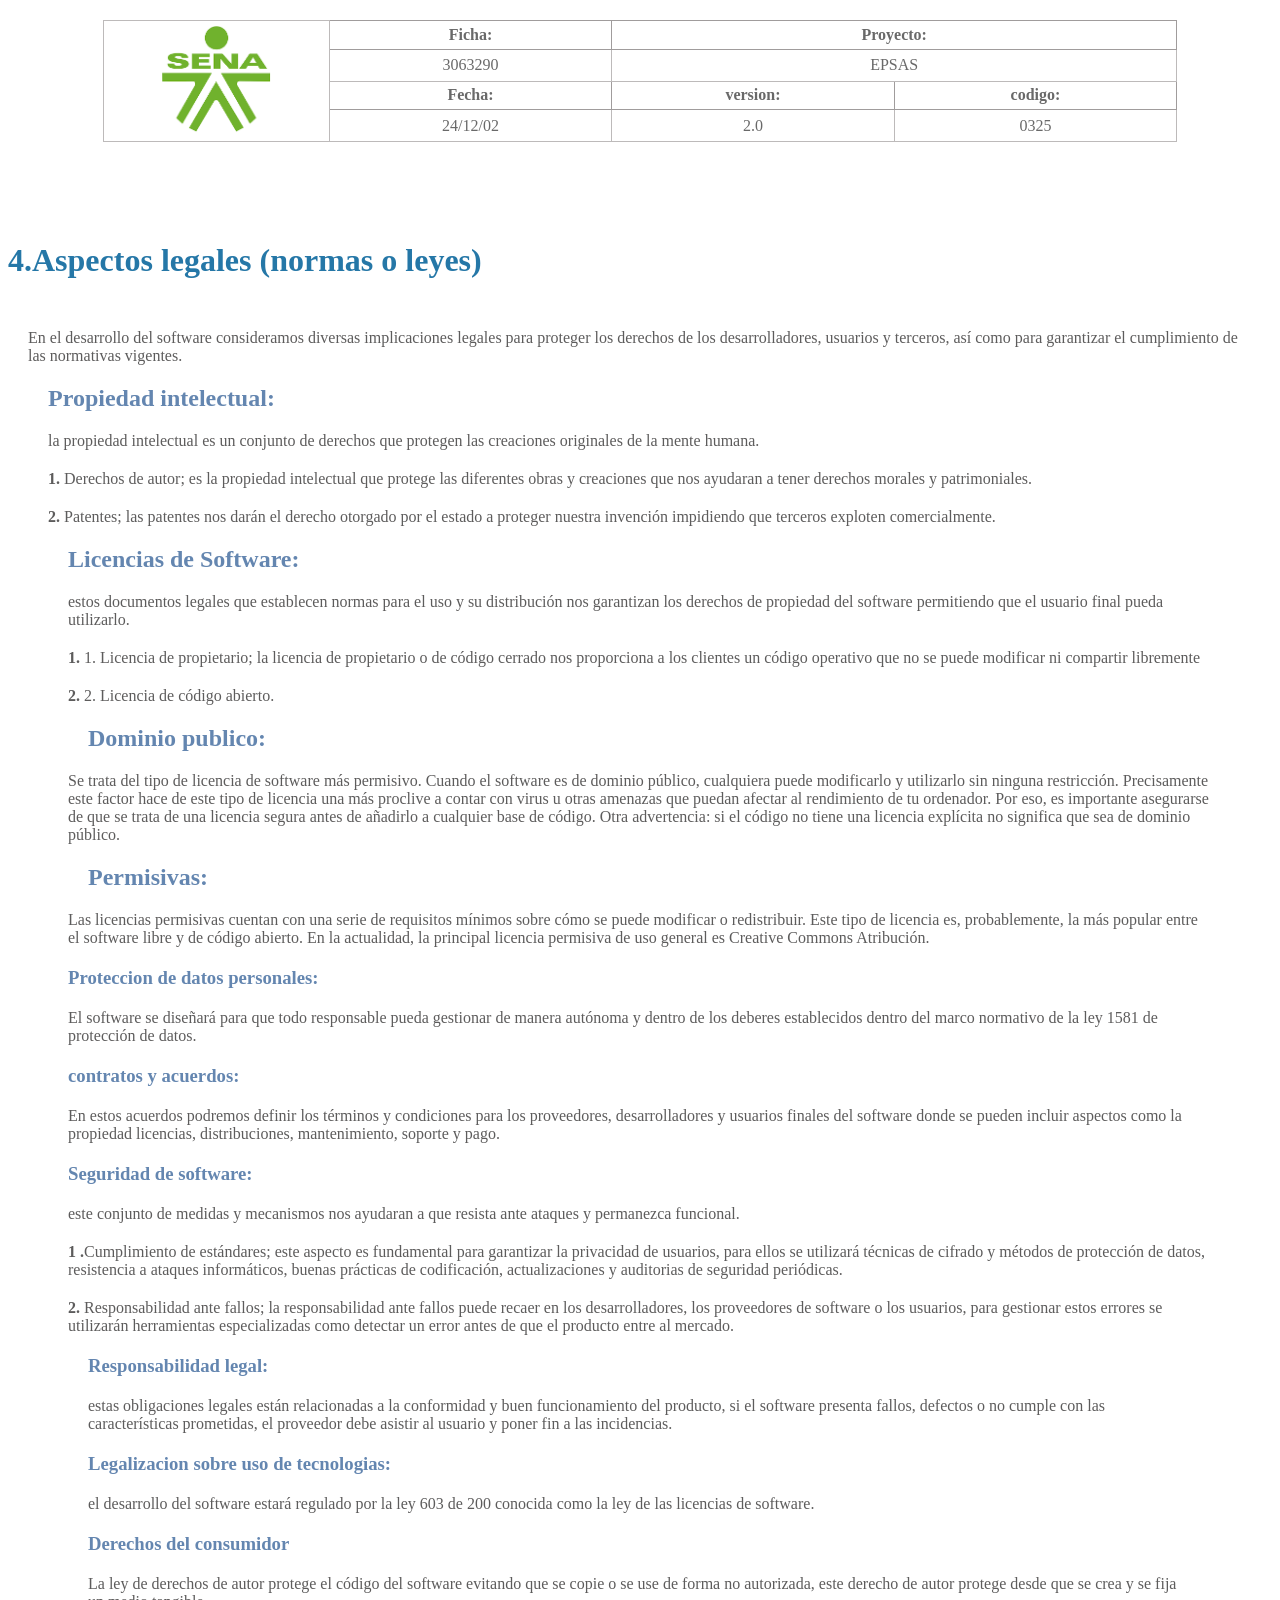
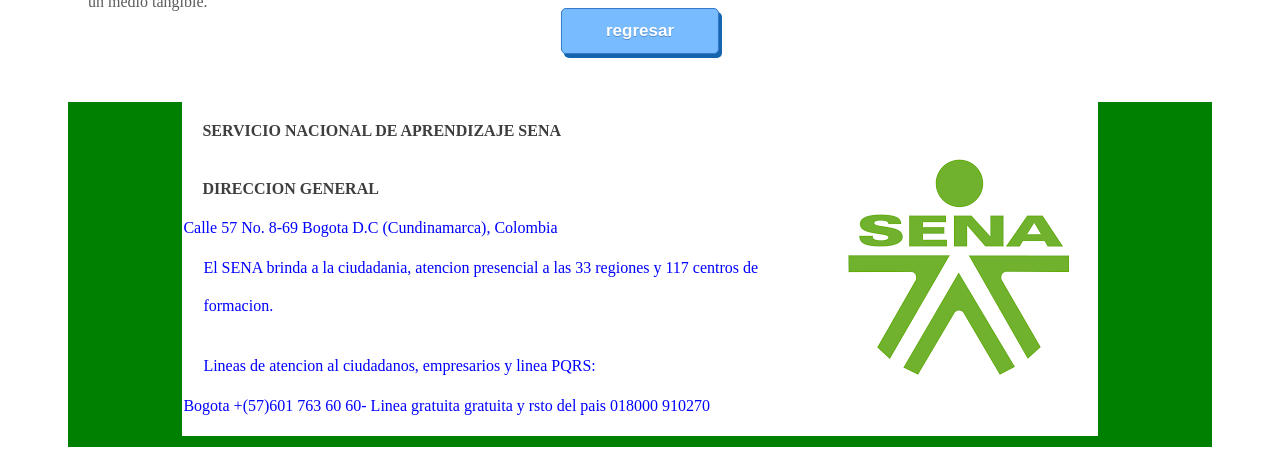
==== aspectoslegales.html @ b5455aeb "esta es mi primera vez usando GitHub" ====
<!DOCTYPE html>
<html lang="en">
<head>
    <meta charset="UTF-8">
    <meta name="viewport" content="width=device-width, initial-scale=1.0">
    <title>Aspectoslegales</title>
    <link rel="stylesheet" href="css/cabeza.css">
</head>
<body>
    <table class="spec-table">
        <tr>
            <td rowspan="4" class="logo">
                <img style="width: 110px;"src="/static/images.png" alt="Logo SENA">
                
            </td>
            <th>Ficha:</th>
            
            <th colspan="2">Proyecto:</th>
           
        </tr>
        <tr>
            <td>3063290</td>
            <td colspan="2">EPSAS</td>
        </tr>
        <tr>
            <th>Fecha:</th>
            <th>version:</th>
            <th>codigo:</th>
        </tr>
        <tr>
            <td>24/12/02</td>
            <td>2.0</td>
            <td>0325</td>
        </tr>
    
</table>

    <link rel="stylesheet" href="css/styles.css">

    <h1 class="h1">4.Aspectos legales (normas o leyes)</h1>
    <div>
         En el desarrollo del software consideramos diversas implicaciones legales para proteger los derechos de los desarrolladores, usuarios y terceros, así como para garantizar el cumplimiento de las normativas vigentes.
     </div>
     <div>
        <h2>Propiedad intelectual:</h2>
        <div>
            la propiedad intelectual es un conjunto de derechos que protegen las creaciones originales de la mente humana.
        </div>
     <div>
        <b>1. </b>Derechos de autor; es la propiedad intelectual que protege las diferentes obras y creaciones que nos ayudaran a tener derechos morales y patrimoniales.
     </div>
     <div>
        <b>2. </b>Patentes; las patentes nos darán el derecho otorgado por el estado a proteger nuestra invención impidiendo que terceros exploten comercialmente.  
     </div>
     <div>
        <h2>Licencias de Software:</h2>
        <div>
            estos documentos legales que establecen normas para el uso y su distribución nos garantizan los derechos de propiedad del software permitiendo que el usuario final pueda utilizarlo.
        </div>
     <div>
        <b>1. </b>1.	Licencia de propietario; la licencia de propietario o de código cerrado nos proporciona a los clientes un código operativo que no se puede modificar ni compartir libremente 
     </div>
     <div>
        <b>2. </b>2.	Licencia de código abierto.
     </div>
     <div>
        <h2>Dominio publico:</h2>
     </div>
     <div>
        Se trata del tipo de licencia de software más permisivo. Cuando el software es de dominio público, cualquiera puede modificarlo y utilizarlo sin ninguna restricción. Precisamente este factor hace de este tipo de licencia una más proclive a contar con virus u otras amenazas que puedan afectar al rendimiento de tu ordenador. Por eso, es importante asegurarse de que se trata de una licencia segura antes de añadirlo a cualquier base de código. Otra advertencia: si el código no tiene una licencia explícita no significa que sea de dominio público. 
     </div>
     <div>
        <h2>Permisivas:</h2>
     </div>
     <div>
        Las licencias permisivas cuentan con una serie de requisitos mínimos sobre cómo se puede modificar o redistribuir. Este tipo de licencia es, probablemente, la más popular entre el software libre y de código abierto. En la actualidad, la principal licencia permisiva de uso general es Creative Commons Atribución.
     </div>
     <div>
        <h3>Proteccion de datos personales:</h3>
     </div>
     <div>
        El software se diseñará para que todo responsable pueda gestionar de manera autónoma y dentro de los deberes establecidos dentro del marco normativo de la ley 1581 de protección de datos.
     </div>
     <div>
        <h3>contratos y acuerdos:</h3>
     </div>
     <div>
        En estos acuerdos podremos definir los términos y condiciones para los proveedores, desarrolladores y usuarios finales del software donde se pueden incluir aspectos como la propiedad licencias, distribuciones, mantenimiento, soporte y pago.
     </div>
     <div>
        <h3>Seguridad de software:</h3>
     </div>
     <div>
        este conjunto de medidas y mecanismos nos ayudaran a que resista ante ataques y permanezca funcional.
     </div>
     <div>
     <b>1 .</b>Cumplimiento de estándares; este aspecto es fundamental para garantizar la privacidad de usuarios, para ellos se utilizará técnicas de cifrado y métodos de protección de datos, resistencia a ataques informáticos, buenas prácticas de codificación, actualizaciones y auditorias de seguridad periódicas.
    </div>
    <div>
     <b>2. </b>Responsabilidad ante fallos; la responsabilidad ante fallos puede recaer en los desarrolladores, los proveedores de software o los usuarios, para gestionar estos errores se utilizarán herramientas especializadas como detectar un error antes de que el producto entre al mercado.
    </div>
     <div>
    <div>
        <h3>Responsabilidad legal:</h3>
    </div>
    <div>
        estas obligaciones legales están relacionadas a la conformidad y buen funcionamiento del producto, si el software presenta fallos, defectos o no cumple con las características prometidas, el proveedor debe asistir al usuario y poner fin a las incidencias.
    </div>
    <div>
        <h3>Legalizacion sobre uso de tecnologias:</h3>
    </div>
    <div>
        el desarrollo del software estará regulado por la ley 603 de 200 conocida como la ley de las licencias de software.
    </div>
    <div>
        <h3>Derechos del consumidor</h3>
    </div>
    <div>
        La ley de derechos de autor protege el código del software evitando que se copie o se use de forma no autorizada, este derecho de autor protege desde que se crea y se fija un medio tangible.
    </div>
        <a href="menu.html"> <button>regresar</button></a>

     </div>

</body>
<footer>
    <div class="foter">
        <table class="footer">
            
            <tr >
                <th>SERVICIO NACIONAL DE APRENDIZAJE SENA</th>
               <td rowspan="7"><img src="/static/images.png" alt=""></td>
            </tr>
            
            <tr>
                <th>DIRECCION GENERAL</th>
            </tr>
        
            <tr>
                <td>Calle 57 No. 8-69 Bogota D.C (Cundinamarca), Colombia</td>
            </tr>
            <tr>
                <td><p>El SENA brinda a la ciudadania, atencion presencial a las 33 regiones y 117 centros de</p>
                <p>  formacion.</p></td>
            </tr>
            <tr>
                <td><p>Lineas de atencion al ciudadanos, empresarios y linea PQRS:</p></td>
            </tr>
            <td>Bogota +(57)601 763 60 60- Linea gratuita gratuita y rsto del pais 018000 910270</td>
            <tr>
                <td>&nbsp</td>
                
            </tr>
            

        </table>
        
    </div>



</footer>

</html>
---- css/cabeza.css ----
.spec-table td {
            height:25px;
            width:20% ;
            text-align: center;
            border: 1px solid rgb(197, 195, 195);
            color: dimgrey;
        }
        
        
        .spec-table {
            width: 75%;
            height: 100px;
            border-collapse: collapse;
            border: 1px solid rgb(11, 11, 11);
            margin-left: auto;
            margin-right: auto;
        }
        .spec-table th {
            background-color: rgb(255, 255, 255);
            color: dimgrey;
        
            text-align: center;
            border: 1px solid rgb(199, 196, 196);
        }
        div {
            text-align:left;
            margin-top: 20px;
            margin-bottom: 100px;
        }
        table{
            border-collapse: collapse;
            border: 1px solid rgb(38, 36, 36);
            width: 85%;
            margin-bottom: 100px;
        }
        th {
            border: 1px solid rgb(241, 240, 240);
            background-color: rgb(87, 87, 83);
            color: rgb(249, 253, 249);
            
        }
        td {
            border: 1px solid rgb(153, 151, 151);
            text-align: center;
        }
        td{
            height:15px ;
        }
        .h1{
            text-align:left;
            margin-top: 50px;
            margin-bottom: 50px;
            color: rgb(37, 119, 167);

        
        

        }
        .footer th {
            background-color: white;
            text-align: left;color: rgb(62, 62, 62);
            border:0PX ;
            padding:20px ;        
        
        }
        .footer {
            width: 80%;
            margin-left:10% ;
            border: 0PX;
            
           
        }.footer td{
            background-color: white;
            text-align:left;color: blue;
            border:0PX ;
            padding:1px ;

            
        }
        .foter{
            background-color: rgb(59, 173, 59);
            height: 325px;
        }
        h2,h3 {
            color: rgb(69, 72, 134);
        }
        .footer2 {
            background-color: rgb(58, 58, 181);
            
        }
        .foter2{
            border: 100px;
            width: 50%;
            margin-top: 50px;
          
        }

     
 button  { 
     box-shadow: 3px 4px 0px 0px #1564ad;
     background-color: #79bbff;
     border-radius: 5px;
     border:1px solid #337bca;
     display: inline-block;
     cursor: pointer;
     color: #ffffff;
     font-family: Arial;
     font-size: 17px;
     font-weight: bold;
     padding: 12px 44px;
     text-decoration:none;
     text-shadow: 0px 1px 0px #528ecc;
   
 }
 .elboton:hover{
     background-color: #378de5;
 }
 .elboton:active{
     position: relative;
     top: 1px;
 }
 button{
    position: relative;
    top: 50%;
    left: 50%;
    transform: translate(-50%,-50%);
}
---- css/styles.css ----
.spec-table td {
    height:25px;
    width:20% ;
    text-align: center;
    border: 1px solid rgb(189, 186, 186);
}


.spec-table {
    width: 85%;
    height: 100px;
    border-collapse: collapse;
    border: 1px solid rgb(169, 163, 163);
    margin-left: auto;
    margin-right: auto;
}
.spec-table th {
    background-color: white;

    text-align: center;
    border: 1px solid rgb(160, 156, 156);
}

header {
    text-align: center;
    
}
table {
    width: 90%;
    border-collapse: collapse;
    margin-right: auto;
    margin-top: 20px;
    
    
}
th {
    background-color: #c1bdbd;
    width: 25%;
}
td, th {
    text-align: left;
    padding: 3px;
}
table, th, td {
    border: 2px solid rgb(78, 75, 75);
}
.footer th {
    background-color: white;
    text-align: left;
    border:0PX ;
    padding:20px ; 
    width: auto;       

}
.footer {
    width: 80%;
    margin-left:10% ;
    border: 0PX;
    margin-top: 25px;
    
    
   
}.footer td{
    background-color: white;
    text-align:left;
    border:0PX ;
    padding:1px ;

    
}
.foter{
    background-color: green;
    height: 345px;
}
.parrafo{
    margin-bottom: 15px;
    color: dimgray;
}
h2,h3 {
    color: rgb(100, 134, 176);
}




div , p , h2{
    margin: 20px 20px  20px 20px;
}

div,.parrafos2{
    color: rgb(93, 92, 92);
}

.videoportada{
    margin:1px 1px 80px 50px;
}

button  { 
    box-shadow: 3px 4px 0px 0px #1564ad;
    background-color: #79bbff;
    border-radius: 5px;
    border:1px solid #337bca;
    display: inline-block;
    cursor: pointer;
    color: #ffffff;
    font-family: Arial;
    font-size: 17px;
    font-weight: bold;
    padding: 12px 44px;
    text-decoration:none;
    text-shadow: 0px 1px 0px #528ecc;
  
}

.elboton:hover{
    background-color: #378de5;
}
.elboton:active{
    position: relative;
    top: 1px;
}
button{
    position: relative;
    top: 50%;
    left: 50%;
    transform: translate(-50%,-50%);
}
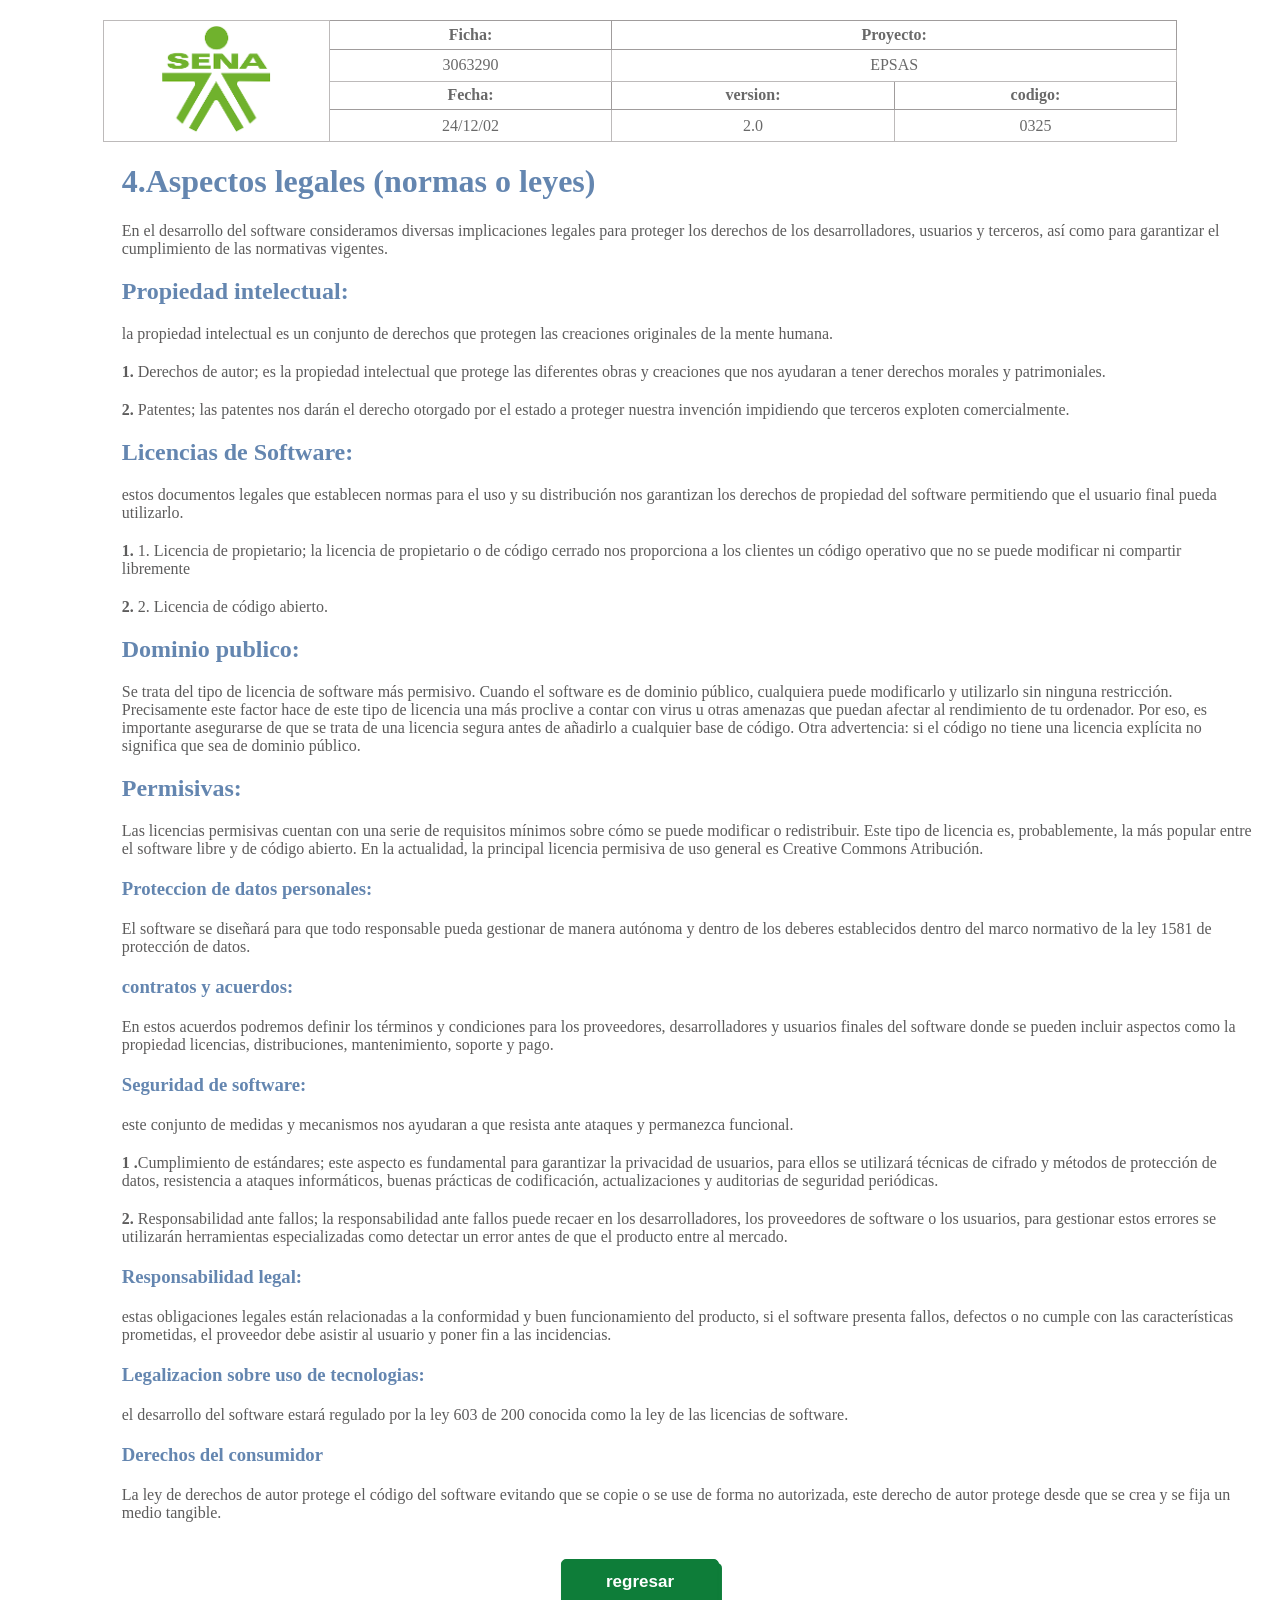
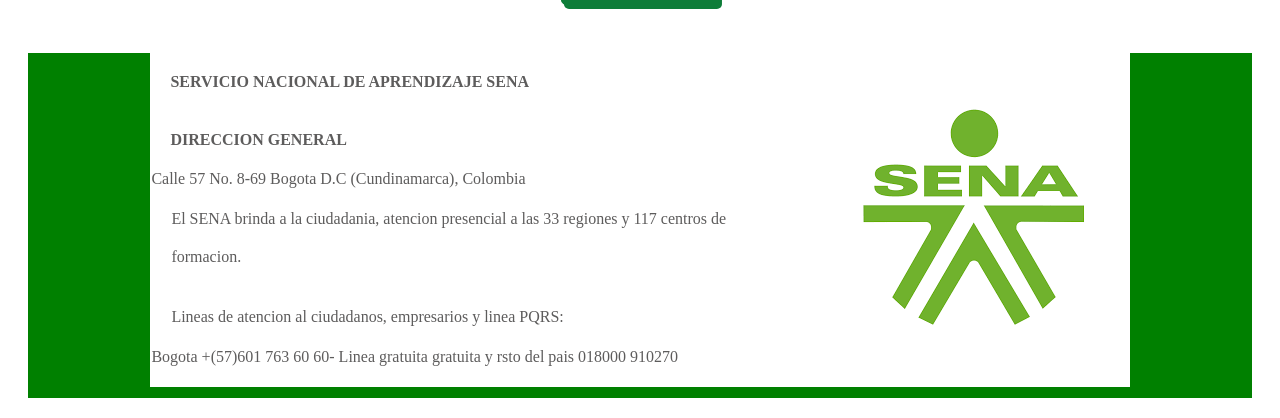
==== commit 4889efea: "cambios de texto e imagenes" ====
--- a/aspectoslegales.html
+++ b/aspectoslegales.html
@@ -35,92 +35,79 @@
     
 </table>
 
-    <link rel="stylesheet" href="css/styles.css">
+    
+<link rel="stylesheet" href="css/styles.css">
 
-    <h1 class="h1">4.Aspectos legales (normas o leyes)</h1>
-    <div>
+    <h1 class="h2">4.Aspectos legales (normas o leyes)</h1>
+
+    <div class="conte">
          En el desarrollo del software consideramos diversas implicaciones legales para proteger los derechos de los desarrolladores, usuarios y terceros, así como para garantizar el cumplimiento de las normativas vigentes.
-     </div>
-     <div>
-        <h2>Propiedad intelectual:</h2>
-        <div>
+    </div>
+        <h2 class="h2">Propiedad intelectual:</h2>
+ 
+    <div class="conte">
             la propiedad intelectual es un conjunto de derechos que protegen las creaciones originales de la mente humana.
-        </div>
-     <div>
+    </div>
+    <div class="conte">
         <b>1. </b>Derechos de autor; es la propiedad intelectual que protege las diferentes obras y creaciones que nos ayudaran a tener derechos morales y patrimoniales.
-     </div>
-     <div>
+    </div>
+    <div class="conte">
         <b>2. </b>Patentes; las patentes nos darán el derecho otorgado por el estado a proteger nuestra invención impidiendo que terceros exploten comercialmente.  
-     </div>
-     <div>
-        <h2>Licencias de Software:</h2>
-        <div>
+    </div>
+        <h2 class="h2">Licencias de Software:</h2>
+    <div class="conte">
             estos documentos legales que establecen normas para el uso y su distribución nos garantizan los derechos de propiedad del software permitiendo que el usuario final pueda utilizarlo.
-        </div>
-     <div>
+    </div>
+    <div class="conte">
         <b>1. </b>1.	Licencia de propietario; la licencia de propietario o de código cerrado nos proporciona a los clientes un código operativo que no se puede modificar ni compartir libremente 
-     </div>
-     <div>
+    </div>
+    <div class="conte">
         <b>2. </b>2.	Licencia de código abierto.
-     </div>
-     <div>
-        <h2>Dominio publico:</h2>
-     </div>
-     <div>
+    </div>
+        <h2 class="h2">Dominio publico:</h2>
+    <div class="conte ">
         Se trata del tipo de licencia de software más permisivo. Cuando el software es de dominio público, cualquiera puede modificarlo y utilizarlo sin ninguna restricción. Precisamente este factor hace de este tipo de licencia una más proclive a contar con virus u otras amenazas que puedan afectar al rendimiento de tu ordenador. Por eso, es importante asegurarse de que se trata de una licencia segura antes de añadirlo a cualquier base de código. Otra advertencia: si el código no tiene una licencia explícita no significa que sea de dominio público. 
-     </div>
-     <div>
-        <h2>Permisivas:</h2>
-     </div>
-     <div>
+    </div>
+        <h2 class="h2">Permisivas:</h2>
+    <div class="conte">
         Las licencias permisivas cuentan con una serie de requisitos mínimos sobre cómo se puede modificar o redistribuir. Este tipo de licencia es, probablemente, la más popular entre el software libre y de código abierto. En la actualidad, la principal licencia permisiva de uso general es Creative Commons Atribución.
-     </div>
-     <div>
-        <h3>Proteccion de datos personales:</h3>
-     </div>
-     <div>
+    </div>
+        <h3 class="h2">Proteccion de datos personales:</h3>
+    <div class="conte">
         El software se diseñará para que todo responsable pueda gestionar de manera autónoma y dentro de los deberes establecidos dentro del marco normativo de la ley 1581 de protección de datos.
-     </div>
-     <div>
-        <h3>contratos y acuerdos:</h3>
-     </div>
-     <div>
+    </div>
+        <h3 class="h2">contratos y acuerdos:</h3>
+    <div class="conte">
         En estos acuerdos podremos definir los términos y condiciones para los proveedores, desarrolladores y usuarios finales del software donde se pueden incluir aspectos como la propiedad licencias, distribuciones, mantenimiento, soporte y pago.
-     </div>
-     <div>
-        <h3>Seguridad de software:</h3>
-     </div>
-     <div>
+    </div>
+        <h3 class="h2">Seguridad de software:</h3>
+    <div class="conte">
         este conjunto de medidas y mecanismos nos ayudaran a que resista ante ataques y permanezca funcional.
-     </div>
-     <div>
+    </div>
+    <div class="conte">
      <b>1 .</b>Cumplimiento de estándares; este aspecto es fundamental para garantizar la privacidad de usuarios, para ellos se utilizará técnicas de cifrado y métodos de protección de datos, resistencia a ataques informáticos, buenas prácticas de codificación, actualizaciones y auditorias de seguridad periódicas.
     </div>
-    <div>
+    <div class="conte">
      <b>2. </b>Responsabilidad ante fallos; la responsabilidad ante fallos puede recaer en los desarrolladores, los proveedores de software o los usuarios, para gestionar estos errores se utilizarán herramientas especializadas como detectar un error antes de que el producto entre al mercado.
     </div>
-     <div>
-    <div>
-        <h3>Responsabilidad legal:</h3>
+     
+        <h3 class="h2">Responsabilidad legal:</h3>
+    <div class="conte">
+      estas obligaciones legales están relacionadas a la conformidad y buen funcionamiento del producto, si el software presenta fallos, defectos o no cumple con las características prometidas, el proveedor debe asistir al usuario y poner fin a las incidencias.
+    </div>
+        <h3 class="h2">Legalizacion sobre uso de tecnologias:</h3>
+    <div class="conte">
+        el desarrollo del software estará regulado por la ley 603 de 200 conocida como la ley de las licencias de software.
+    </div>
+        <h3 class="h2">Derechos del consumidor</h3>
+    <div class="conte">
+        La ley de derechos de autor protege el código del software evitando que se copie o se use de forma no autorizada, este derecho de autor protege desde que se crea y se fija un medio tangible.
     </div>
     <div>
-        estas obligaciones legales están relacionadas a la conformidad y buen funcionamiento del producto, si el software presenta fallos, defectos o no cumple con las características prometidas, el proveedor debe asistir al usuario y poner fin a las incidencias.
+  
+        <a href="index.html"> <button>regresar</button></a>
     </div>
-    <div>
-        <h3>Legalizacion sobre uso de tecnologias:</h3>
-    </div>
-    <div>
-        el desarrollo del software estará regulado por la ley 603 de 200 conocida como la ley de las licencias de software.
-    </div>
-    <div>
-        <h3>Derechos del consumidor</h3>
-    </div>
-    <div>
-        La ley de derechos de autor protege el código del software evitando que se copie o se use de forma no autorizada, este derecho de autor protege desde que se crea y se fija un medio tangible.
-    </div>
-        <a href="menu.html"> <button>regresar</button></a>
-
-     </div>
+</div>
 
 </body>
 <footer>
--- a/css/cabeza.css
+++ b/css/cabeza.css
@@ -10,120 +10,154 @@
         
         
         .spec-table {
-            width: 75%;
-            height: 100px;
+            width: 85%;
+            height: 110px;
             border-collapse: collapse;
             border: 1px solid rgb(11, 11, 11);
             margin-left: auto;
             margin-right: auto;
+            
         }
         .spec-table th {
             background-color: rgb(255, 255, 255);
             color: dimgrey;
-        
+            
             text-align: center;
             border: 1px solid rgb(199, 196, 196);
         }
         div {
-            text-align:left;
+            
             margin-top: 20px;
             margin-bottom: 100px;
         }
-        table{
+        .spec-table2 {
             border-collapse: collapse;
-            border: 1px solid rgb(38, 36, 36);
+            border: 2px solid black;
             width: 85%;
-            margin-bottom: 100px;
+            margin: auto;
+            margin-top:25px ;
+
         }
-        th {
-            border: 1px solid rgb(241, 240, 240);
-            background-color: rgb(87, 87, 83);
-            color: rgb(249, 253, 249);
-            
+        .spec-table2 th {
+            width: 25%;
+            border:2px solid black ;
+            background-color: rgb(183, 180, 180);
+    
         }
-        td {
-            border: 1px solid rgb(153, 151, 151);
+        .spec-table2 td {
+            border: 2px solid black;
             text-align: center;
-        }
-        td{
-            height:15px ;
+
         }
         .h1{
             text-align:left;
+            margin-left:9% ;
             margin-top: 50px;
             margin-bottom: 50px;
             color: rgb(37, 119, 167);
-
-        
         
 
         }
-        .footer th {
+        footer th {
             background-color: white;
-            text-align: left;color: rgb(62, 62, 62);
+            text-align: left;
             border:0PX ;
-            padding:20px ;        
+            padding:20px ; 
+            width: auto;   
+            border-collapse: collapse;    
         
         }
         .footer {
             width: 80%;
             margin-left:10% ;
             border: 0PX;
+            margin-top: 25px;
+            background-color: white;
+            
             
            
         }.footer td{
             background-color: white;
-            text-align:left;color: blue;
+            text-align:left;
             border:0PX ;
             padding:1px ;
-
+            border-collapse: collapse;
+        
             
         }
         .foter{
-            background-color: rgb(59, 173, 59);
-            height: 325px;
+            background-color: green;
+            height: 345px;
         }
+        
         h2,h3 {
             color: rgb(69, 72, 134);
+            text-align: left;
+            margin-left: 9%;
         }
-        .footer2 {
-            background-color: rgb(58, 58, 181);
-            
-        }
-        .foter2{
-            border: 100px;
-            width: 50%;
-            margin-top: 50px;
-          
-        }
+        
 
      
- button  { 
-     box-shadow: 3px 4px 0px 0px #1564ad;
-     background-color: #79bbff;
-     border-radius: 5px;
-     border:1px solid #337bca;
-     display: inline-block;
-     cursor: pointer;
-     color: #ffffff;
-     font-family: Arial;
-     font-size: 17px;
-     font-weight: bold;
-     padding: 12px 44px;
-     text-decoration:none;
-     text-shadow: 0px 1px 0px #528ecc;
+        button  { 
+             box-shadow: 3px 4px 0px 0px #1564ad;
+            background-color: #79bbff;
+            border-radius: 5px;
+            border:1px solid #337bca;
+            display: inline-block;
+            cursor: pointer;
+            color: #ffffff;
+            font-family: Arial;
+            font-size: 17px;
+            font-weight: bold;
+            padding: 12px 44px;
+            text-decoration:none;
+            text-shadow: 0px 1px 0px #528ecc;
+            margin-top: 40px;
    
- }
- .elboton:hover{
-     background-color: #378de5;
- }
- .elboton:active{
-     position: relative;
-     top: 1px;
- }
- button{
-    position: relative;
-    top: 50%;
-    left: 50%;
-    transform: translate(-50%,-50%);
-}+        }
+        .elboton:hover{
+            background-color: #378de5;
+        }
+        .elboton:active{
+            position: relative;
+            top: 1px;
+        }
+        button{
+            position: relative;
+            top: 50%;
+            left: 50%;
+            transform: translate(-50%,-50%);
+        }
+        .img{
+           
+            width: 50%;
+            margin: auto;
+        }
+        .videoportada{
+            text-align: center;
+        } 
+        .conte{
+            margin-left: 9%;
+        }
+        .index{
+            border: 2px solid black;
+            border-collapse: collapse;
+            margin: auto;
+            width: 85%;
+        }
+        .index th {
+            border: 2px solid black;
+            background-color: #a9a6a6;
+
+        }
+        .index td {
+            border: 2px solid black;
+            height:12px
+        }
+        
+        
+        .h2{
+            color: rgb(100, 134, 176);
+            text-align: left;
+            margin-left: 9%;
+        }
--- a/css/styles.css
+++ b/css/styles.css
@@ -76,10 +76,20 @@
     margin-bottom: 15px;
     color: dimgray;
 }
-h2,h3 {
+h2 {
     color: rgb(100, 134, 176);
+    text-align: left;
+    margin-left: 9%;
 }
+.h2{
+    color: rgb(100, 134, 176);
+    text-align: left;
+    margin-left: 9%;
 
+}
+.img{
+    text-align: center;
+}
 
 
 
@@ -96,10 +106,10 @@
 }
 
 button  { 
-    box-shadow: 3px 4px 0px 0px #1564ad;
-    background-color: #79bbff;
+    box-shadow: 3px 4px 0px 0px #0e7d39;
+    background-color: #0e7d39;
     border-radius: 5px;
-    border:1px solid #337bca;
+    border:1px solid #0e7d39;
     display: inline-block;
     cursor: pointer;
     color: #ffffff;
@@ -108,12 +118,12 @@
     font-weight: bold;
     padding: 12px 44px;
     text-decoration:none;
-    text-shadow: 0px 1px 0px #528ecc;
+    text-shadow: 0px 1px 0px #0e7d39;
   
 }
 
 .elboton:hover{
-    background-color: #378de5;
+    background-color: #0e7d39;
 }
 .elboton:active{
     position: relative;
@@ -125,3 +135,28 @@
     left: 50%;
     transform: translate(-50%,-50%);
 }
+
+.h1{
+    text-align:left;
+    margin-left:9% ;
+    margin-top: 50px;
+    margin-bottom: 50px;
+    color: rgb(37, 119, 167);
+}
+.conte{
+    margin-left: 9%;
+}
+.index{
+    border: 2px solid black;
+    border-collapse: collapse;
+    margin: auto;
+    width: 85%;
+}
+.index th {
+    border: 2px solid black;
+    background-color: #a9a6a6;
+}
+.index td {
+    border: 2px solid black;
+    height:12px
+}
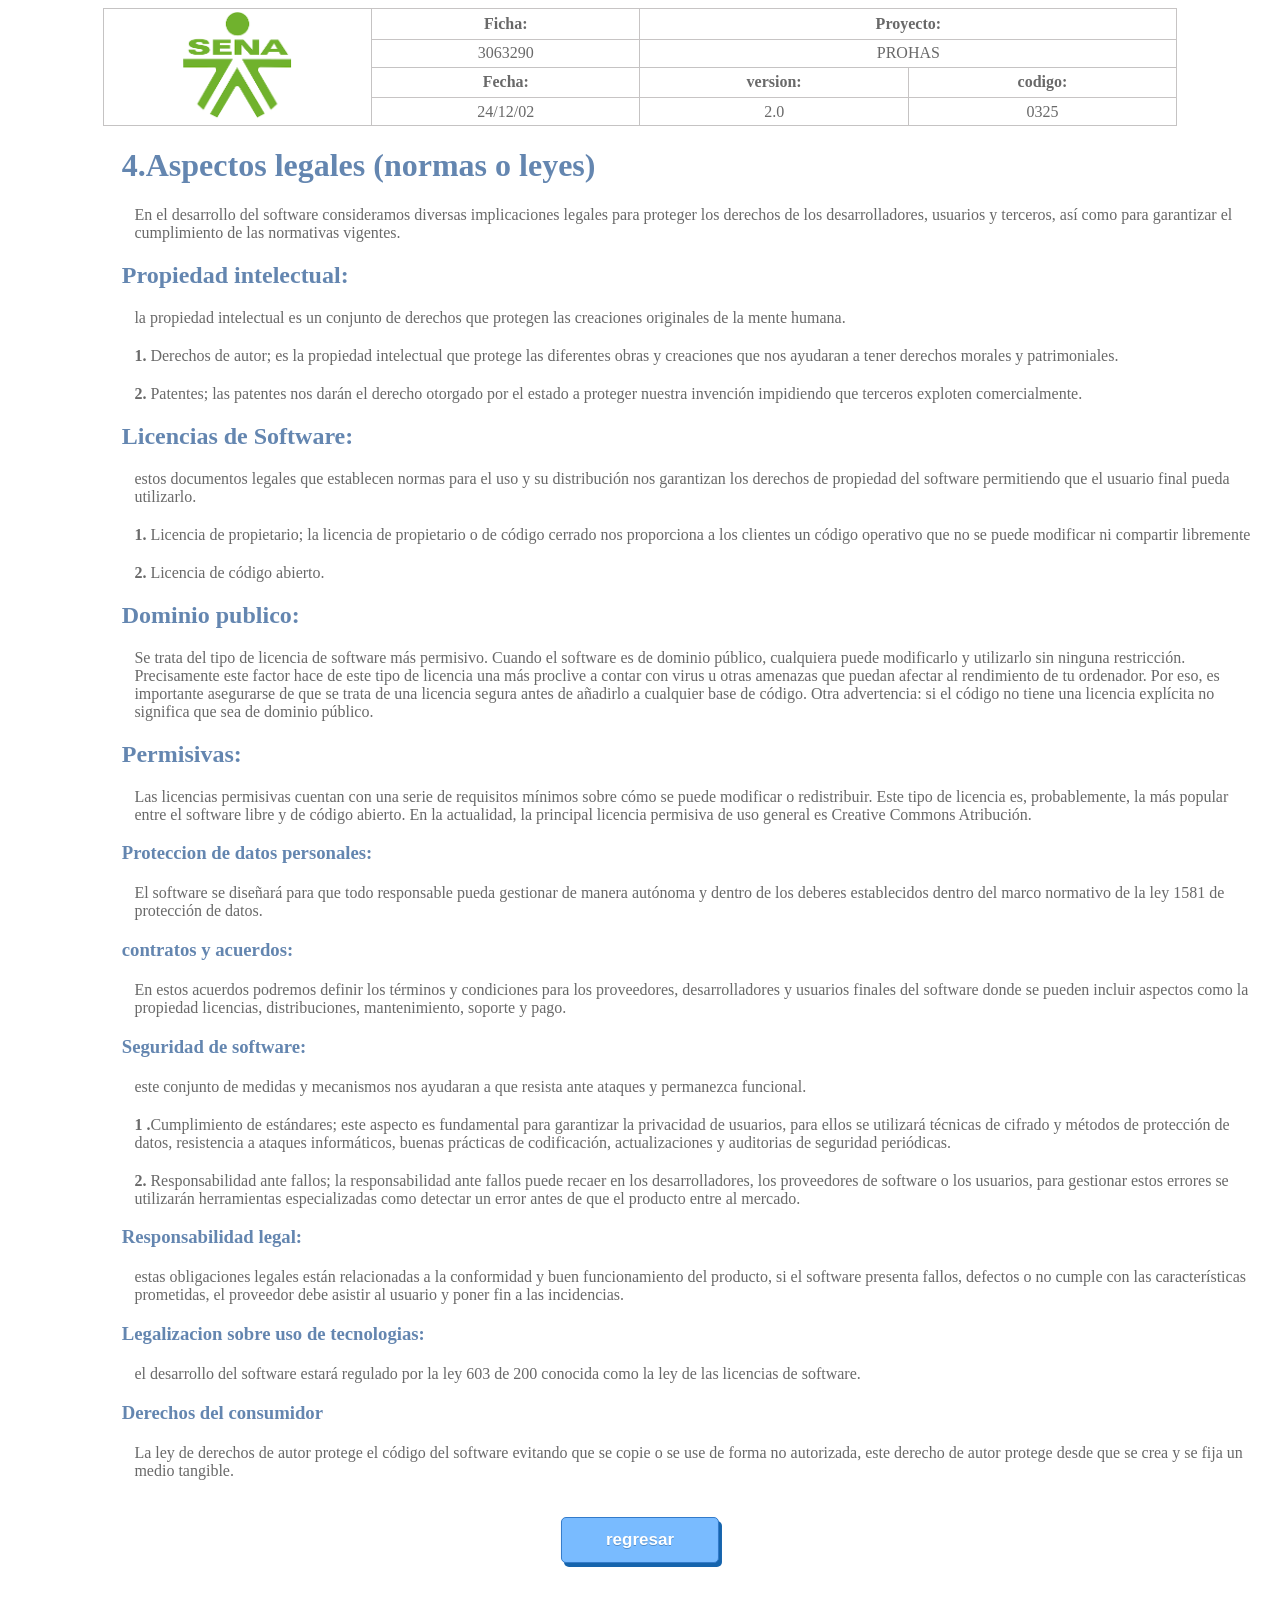
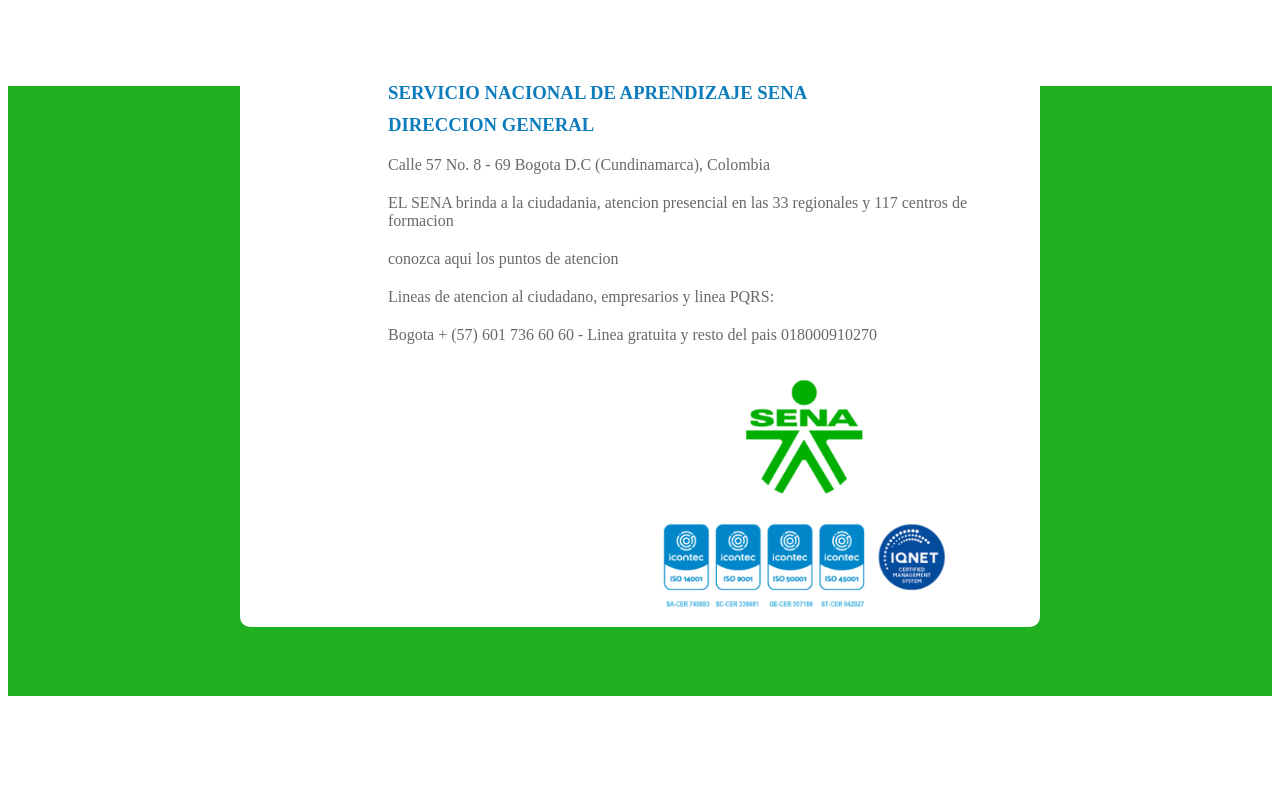
==== commit 71fea567: "centrar imagenes y texto, se modifico el footer se remplazaron div por p, se modifico el diseño de l" ====
--- a/aspectoslegales.html
+++ b/aspectoslegales.html
@@ -4,7 +4,7 @@
     <meta charset="UTF-8">
     <meta name="viewport" content="width=device-width, initial-scale=1.0">
     <title>Aspectoslegales</title>
-    <link rel="stylesheet" href="css/cabeza.css">
+    <link rel="stylesheet" href="css/styles.css">
 </head>
 <body>
     <table class="spec-table">
@@ -20,7 +20,7 @@
         </tr>
         <tr>
             <td>3063290</td>
-            <td colspan="2">EPSAS</td>
+            <td colspan="2">PROHAS</td>
         </tr>
         <tr>
             <th>Fecha:</th>
@@ -33,119 +33,114 @@
             <td>0325</td>
         </tr>
     
-</table>
-
-    
-<link rel="stylesheet" href="css/styles.css">
+    </table>
 
     <h1 class="h2">4.Aspectos legales (normas o leyes)</h1>
 
-    <div class="conte">
+    <p>
          En el desarrollo del software consideramos diversas implicaciones legales para proteger los derechos de los desarrolladores, usuarios y terceros, así como para garantizar el cumplimiento de las normativas vigentes.
-    </div>
+    </p>
         <h2 class="h2">Propiedad intelectual:</h2>
  
-    <div class="conte">
+    <p>
             la propiedad intelectual es un conjunto de derechos que protegen las creaciones originales de la mente humana.
+    </p>
+    <p>
+        <b>1. </b>Derechos de autor; es la propiedad intelectual que protege las diferentes obras y creaciones que nos ayudaran a tener derechos morales y patrimoniales.
+    </p>
+    <p>
+        <b>2. </b>Patentes; las patentes nos darán el derecho otorgado por el estado a proteger nuestra invención impidiendo que terceros exploten comercialmente.  
+    </p>
+        <h2 class="h2">Licencias de Software:</h2>
+    <p>
+            estos documentos legales que establecen normas para el uso y su distribución nos garantizan los derechos de propiedad del software permitiendo que el usuario final pueda utilizarlo.
+    </p>
+    <p>
+        <b>1. </b>	Licencia de propietario; la licencia de propietario o de código cerrado nos proporciona a los clientes un código operativo que no se puede modificar ni compartir libremente 
     </div>
-    <div class="conte">
-        <b>1. </b>Derechos de autor; es la propiedad intelectual que protege las diferentes obras y creaciones que nos ayudaran a tener derechos morales y patrimoniales.
-    </div>
-    <div class="conte">
-        <b>2. </b>Patentes; las patentes nos darán el derecho otorgado por el estado a proteger nuestra invención impidiendo que terceros exploten comercialmente.  
-    </div>
-        <h2 class="h2">Licencias de Software:</h2>
-    <div class="conte">
-            estos documentos legales que establecen normas para el uso y su distribución nos garantizan los derechos de propiedad del software permitiendo que el usuario final pueda utilizarlo.
-    </div>
-    <div class="conte">
-        <b>1. </b>1.	Licencia de propietario; la licencia de propietario o de código cerrado nos proporciona a los clientes un código operativo que no se puede modificar ni compartir libremente 
-    </div>
-    <div class="conte">
-        <b>2. </b>2.	Licencia de código abierto.
-    </div>
+    <p>
+        <b>2. </b>	Licencia de código abierto.
+    </p>
         <h2 class="h2">Dominio publico:</h2>
-    <div class="conte ">
+    <p>
         Se trata del tipo de licencia de software más permisivo. Cuando el software es de dominio público, cualquiera puede modificarlo y utilizarlo sin ninguna restricción. Precisamente este factor hace de este tipo de licencia una más proclive a contar con virus u otras amenazas que puedan afectar al rendimiento de tu ordenador. Por eso, es importante asegurarse de que se trata de una licencia segura antes de añadirlo a cualquier base de código. Otra advertencia: si el código no tiene una licencia explícita no significa que sea de dominio público. 
-    </div>
+    </p>
         <h2 class="h2">Permisivas:</h2>
-    <div class="conte">
+    <p>
         Las licencias permisivas cuentan con una serie de requisitos mínimos sobre cómo se puede modificar o redistribuir. Este tipo de licencia es, probablemente, la más popular entre el software libre y de código abierto. En la actualidad, la principal licencia permisiva de uso general es Creative Commons Atribución.
-    </div>
+    </p>
         <h3 class="h2">Proteccion de datos personales:</h3>
-    <div class="conte">
+    <p>
         El software se diseñará para que todo responsable pueda gestionar de manera autónoma y dentro de los deberes establecidos dentro del marco normativo de la ley 1581 de protección de datos.
-    </div>
+    </p>
         <h3 class="h2">contratos y acuerdos:</h3>
-    <div class="conte">
+    <p>
         En estos acuerdos podremos definir los términos y condiciones para los proveedores, desarrolladores y usuarios finales del software donde se pueden incluir aspectos como la propiedad licencias, distribuciones, mantenimiento, soporte y pago.
-    </div>
+    </p>
         <h3 class="h2">Seguridad de software:</h3>
-    <div class="conte">
+    <p>
         este conjunto de medidas y mecanismos nos ayudaran a que resista ante ataques y permanezca funcional.
-    </div>
-    <div class="conte">
+    </p>
+    <p>
      <b>1 .</b>Cumplimiento de estándares; este aspecto es fundamental para garantizar la privacidad de usuarios, para ellos se utilizará técnicas de cifrado y métodos de protección de datos, resistencia a ataques informáticos, buenas prácticas de codificación, actualizaciones y auditorias de seguridad periódicas.
     </div>
-    <div class="conte">
+    <p>
      <b>2. </b>Responsabilidad ante fallos; la responsabilidad ante fallos puede recaer en los desarrolladores, los proveedores de software o los usuarios, para gestionar estos errores se utilizarán herramientas especializadas como detectar un error antes de que el producto entre al mercado.
-    </div>
+    </p>
      
         <h3 class="h2">Responsabilidad legal:</h3>
-    <div class="conte">
+    <p>
       estas obligaciones legales están relacionadas a la conformidad y buen funcionamiento del producto, si el software presenta fallos, defectos o no cumple con las características prometidas, el proveedor debe asistir al usuario y poner fin a las incidencias.
-    </div>
+    </p>
         <h3 class="h2">Legalizacion sobre uso de tecnologias:</h3>
-    <div class="conte">
+    <p>
         el desarrollo del software estará regulado por la ley 603 de 200 conocida como la ley de las licencias de software.
-    </div>
+    </p>
         <h3 class="h2">Derechos del consumidor</h3>
-    <div class="conte">
+    <p>
         La ley de derechos de autor protege el código del software evitando que se copie o se use de forma no autorizada, este derecho de autor protege desde que se crea y se fija un medio tangible.
-    </div>
+    </p>
+
     <div>
-  
         <a href="index.html"> <button>regresar</button></a>
-    </div>
-</div>
-
-</body>
-<footer>
-    <div class="foter">
-        <table class="footer">
-            
-            <tr >
-                <th>SERVICIO NACIONAL DE APRENDIZAJE SENA</th>
-               <td rowspan="7"><img src="/static/images.png" alt=""></td>
-            </tr>
-            
-            <tr>
-                <th>DIRECCION GENERAL</th>
-            </tr>
-        
-            <tr>
-                <td>Calle 57 No. 8-69 Bogota D.C (Cundinamarca), Colombia</td>
-            </tr>
-            <tr>
-                <td><p>El SENA brinda a la ciudadania, atencion presencial a las 33 regiones y 117 centros de</p>
-                <p>  formacion.</p></td>
-            </tr>
-            <tr>
-                <td><p>Lineas de atencion al ciudadanos, empresarios y linea PQRS:</p></td>
-            </tr>
-            <td>Bogota +(57)601 763 60 60- Linea gratuita gratuita y rsto del pais 018000 910270</td>
-            <tr>
-                <td>&nbsp</td>
-                
-            </tr>
-            
-
-        </table>
-        
     </div>
 
 
 
+</body>
+<footer>
+    <div class="container">
+
+        <div class="grupo">
+             <div>
+                <h3> SERVICIO NACIONAL DE APRENDIZAJE SENA</h3>
+                 <h3>
+                DIRECCION GENERAL
+                 </h3>
+
+            <p>
+                Calle 57 No. 8 - 69 Bogota D.C (Cundinamarca), Colombia
+            </p>
+
+            <p>
+                EL SENA brinda a la ciudadania, atencion presencial en las 33 regionales y 117 centros de formacion
+            </p>
+
+            <p>conozca aqui los puntos de atencion</p>
+
+            <p>
+                Lineas de atencion al ciudadano, empresarios y linea PQRS:
+            </p>
+
+            <p>
+                Bogota + (57) 601 736 60 60 - Linea gratuita y resto del pais 018000910270
+            </p>
+            </div>
+            <div class="img1">
+                <img src="static/PORTADASENA.png"alt="portada" width="90%" height="" >
+            </div>             
+        </div>
+    </div>    
 </footer>
 
 </html>
--- a/css/styles.css
+++ b/css/styles.css
@@ -1,162 +1,178 @@
-.spec-table td {
-    height:25px;
-    width:20% ;
-    text-align: center;
-    border: 1px solid rgb(189, 186, 186);
-}
 
+        
+        .spec-table td {
+            height:25px;
+            width:20% ;
+            text-align: center;
+            border: 1px solid rgb(197, 195, 195);
+            color: dimgrey;
+        }
+        .img{
+            display: table;
+            flex-direction: row;
+            justify-content: flex-start;
+            align-items: center;
+            margin-left: auto;
+            margin-right: auto;
+        }
+        .spec-table {
+            width: 85%;
+            height: 110px;
+            border-collapse: collapse;
+            border: 1px solid rgb(11, 11, 11);
+            margin-left: auto;
+            margin-right: auto;    
+        }
+        .spec-table th {
+            background-color: rgb(255, 255, 255);
+            color: dimgrey;
+            
+            text-align: center;
+            border: 1px solid rgb(199, 196, 196);
+        }
+        div {
+            
+            margin-top: 20px;
+            margin-bottom: 100px;
+        }
+        .spec-table2 {
+            border-collapse: collapse;
+            border: 2px solid rgb(137, 129, 129);
+            width: 87%; 
+            margin: 5%;
+            margin-top:25px ;
+        }
+        .spec-table2 th {
+            width: 30%;
+            border:2px solid rgb(117, 111, 111) ;
+            background-color: rgb(212, 219, 224)
+        }
+        .spec-table2 td {
+            border: 2px solid rgb(161, 153, 153);
+            text-align: left;
+        }
+        .h1{
+            text-align:left;
+            margin-left:9% ;
+            margin-top: 50px;
+            margin-bottom: 50px;
+            color: rgb(37, 119, 167);
+        }
+        h2,h3 {
+            color: rgb(69, 72, 134);
+            text-align: left;
+            margin-left: 9%;
+        }
+        button  { 
+             box-shadow: 3px 4px 0px 0px #1564ad;
+            background-color: #79bbff;
+            border-radius: 5px;
+            border:1px solid #337bca;
+            display: inline-block;
+            cursor: pointer;
+            color: #ffffff;
+            font-family: Arial;
+            font-size: 17px;
+            font-weight: bold;
+            padding: 12px 44px;
+            text-decoration:none;
+            text-shadow: 0px 1px 0px #528ecc;
+            margin-top: 40px;
+   
+        }
+        .elboton:hover{
+            background-color: #378de5;
+        }
+        .elboton:active{
+            position: relative;
+            top: 1px;
+        }
+        button{
+            position: relative;
+            top: 50%;
+            left: 50%;
+            transform: translate(-50%,-50%);
+        }
+        .img{
+           
+            width: 50%;
+            margin: auto;
+        }
+        .videoportada{
+            text-align: center;
+        } 
+        p {
+            margin: 20px 20px  20px 20px;
+            margin-bottom: 15px;
+            margin-left: 10%;
+            text-align: left;
+            color: dimgray;
+        }
+        .parrafos {
+            margin: 20px 20px  20px 20px;
+            margin-bottom: 15px;
+            margin-left: 10%;
+            text-align: left;
+            color: dimgray;
+        }
+        .index{
+            border: 2px solid black;
+            border-collapse: collapse;
+            margin: auto;
+            width: 85%;
+        }
+        .index th {
+            border: 2px solid black;
+            background-color: #a9a6a6;
 
-.spec-table {
-    width: 85%;
-    height: 100px;
-    border-collapse: collapse;
-    border: 1px solid rgb(169, 163, 163);
-    margin-left: auto;
-    margin-right: auto;
-}
-.spec-table th {
-    background-color: white;
-
-    text-align: center;
-    border: 1px solid rgb(160, 156, 156);
-}
-
-header {
-    text-align: center;
-    
-}
-table {
-    width: 90%;
-    border-collapse: collapse;
-    margin-right: auto;
-    margin-top: 20px;
-    
-    
-}
-th {
-    background-color: #c1bdbd;
-    width: 25%;
-}
-td, th {
-    text-align: left;
-    padding: 3px;
-}
-table, th, td {
-    border: 2px solid rgb(78, 75, 75);
-}
-.footer th {
-    background-color: white;
-    text-align: left;
-    border:0PX ;
-    padding:20px ; 
-    width: auto;       
-
-}
-.footer {
-    width: 80%;
-    margin-left:10% ;
-    border: 0PX;
-    margin-top: 25px;
-    
-    
-   
-}.footer td{
-    background-color: white;
-    text-align:left;
-    border:0PX ;
-    padding:1px ;
-
-    
-}
-.foter{
-    background-color: green;
-    height: 345px;
-}
-.parrafo{
-    margin-bottom: 15px;
-    color: dimgray;
-}
-h2 {
-    color: rgb(100, 134, 176);
-    text-align: left;
-    margin-left: 9%;
-}
-.h2{
-    color: rgb(100, 134, 176);
-    text-align: left;
-    margin-left: 9%;
-
-}
-.img{
-    text-align: center;
-}
-
-
-
-div , p , h2{
-    margin: 20px 20px  20px 20px;
-}
-
-div,.parrafos2{
-    color: rgb(93, 92, 92);
-}
-
-.videoportada{
-    margin:1px 1px 80px 50px;
-}
-
-button  { 
-    box-shadow: 3px 4px 0px 0px #0e7d39;
-    background-color: #0e7d39;
-    border-radius: 5px;
-    border:1px solid #0e7d39;
-    display: inline-block;
-    cursor: pointer;
-    color: #ffffff;
-    font-family: Arial;
-    font-size: 17px;
-    font-weight: bold;
-    padding: 12px 44px;
-    text-decoration:none;
-    text-shadow: 0px 1px 0px #0e7d39;
-  
-}
-
-.elboton:hover{
-    background-color: #0e7d39;
-}
-.elboton:active{
-    position: relative;
-    top: 1px;
-}
-button{
-    position: relative;
-    top: 50%;
-    left: 50%;
-    transform: translate(-50%,-50%);
-}
-
-.h1{
-    text-align:left;
-    margin-left:9% ;
-    margin-top: 50px;
-    margin-bottom: 50px;
-    color: rgb(37, 119, 167);
-}
-.conte{
-    margin-left: 9%;
-}
-.index{
-    border: 2px solid black;
-    border-collapse: collapse;
-    margin: auto;
-    width: 85%;
-}
-.index th {
-    border: 2px solid black;
-    background-color: #a9a6a6;
-}
-.index td {
-    border: 2px solid black;
-    height:12px
-}+        }
+        .index td {
+            border: 2px solid black;
+            height:12px
+        }
+        .h2{
+            color: rgb(100, 134, 176);
+            text-align: left;
+            margin-left: 9%;
+        }
+        .container{
+            background-color: rgb(31, 177, 31);
+            display: flex;
+            flex-direction: row;
+            justify-content: center;
+            align-items: center;
+            height: 50vh;
+            flex-wrap: center;
+            gap: 100px;
+            padding: 30px;
+            margin-top: 20px;
+            height: 550px;
+        }
+        .grupo {
+            background-color: white;
+            display:table;
+            border-radius: 10px;
+            flex-direction: row;
+            justify-content: flex-start;
+            height: 60px;
+            width: 800px;
+            text-align: center;   
+        }
+        .grupo div h3{
+            text-align:left;
+            margin: 1% ;
+            margin-left:10% ;
+            margin-bottom: 10px;
+            color: rgb(13, 124, 188);
+        }
+        .grupo  div {
+            text-align:left;
+            margin:0% 5% 10% 10%;
+            margin-bottom: 0px;
+            color: rgb(93, 103, 109);
+        }
+        .img1{
+            position: relative;
+            display: table;
+            padding-left: 300px;
+        }
